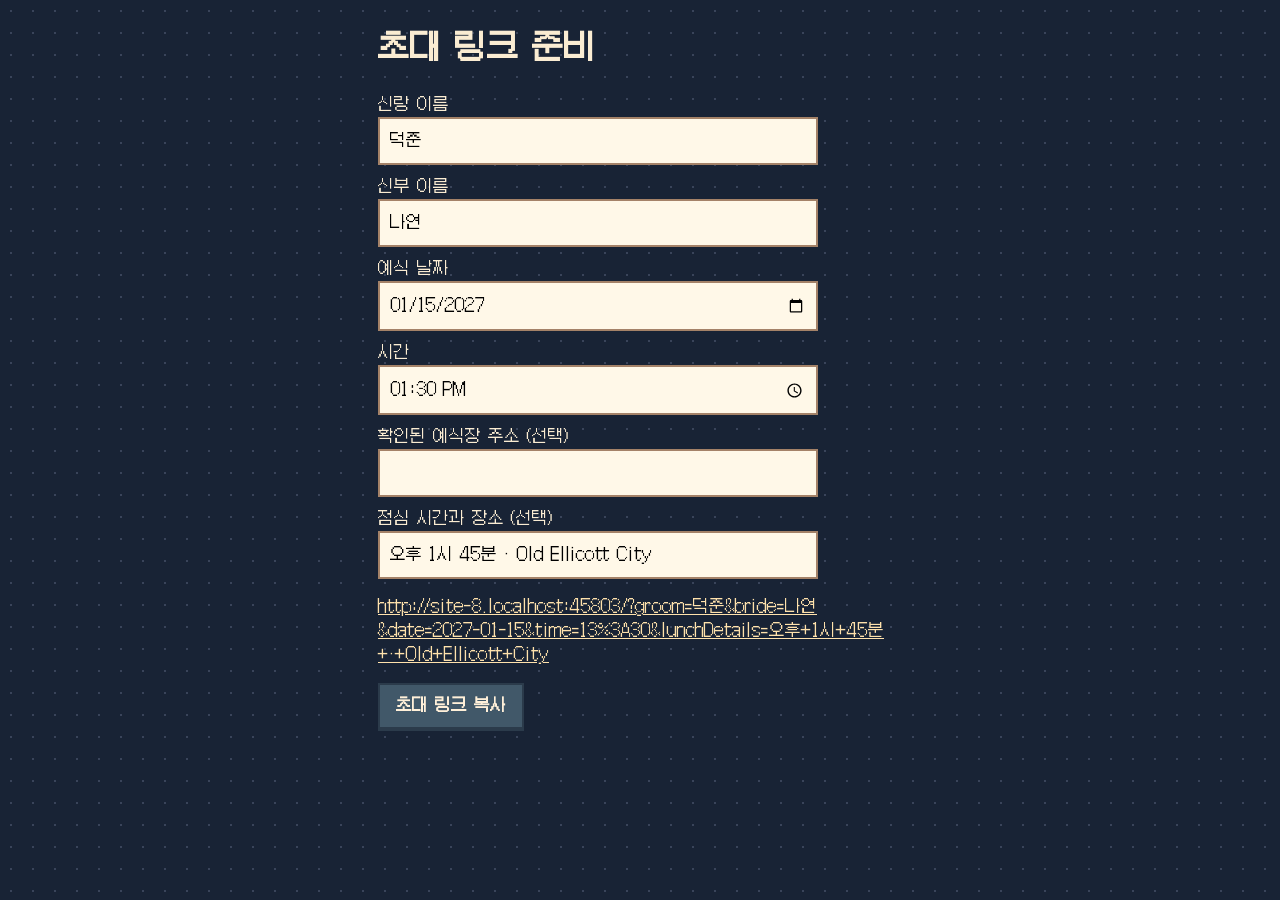
==== preview.html @ 22150587 "Set wedding time to 1:30 PM" ====
<!doctype html>
<html lang="ko">
<head>
  <meta charset="utf-8"><meta name="viewport" content="width=device-width, initial-scale=1">
  <title>초대 링크 준비 · 별빛 마을의 결혼식</title>
  <link rel="stylesheet" href="style.css?v=19">
  <style>main{max-width:560px}label{display:block}input{display:block}output{display:block;overflow-wrap:anywhere;margin:16px 0}output a{color:#ffe2ac}</style>
</head>
<body><main>
  <h1>초대 링크 준비</h1>
  <form id="builder">
    <label>신랑 이름<input name="groom" value="덕준" maxlength="80"></label>
    <label>신부 이름<input name="bride" value="나연" maxlength="80"></label>
    <label>예식 날짜<input type="date" name="date" value="2027-01-15"></label>
    <label>시간<input type="time" name="time" value="13:30"></label>
    <label>확인된 예식장 주소 (선택)<input name="address" maxlength="80"></label>
    <label>점심 시간과 장소 (선택)<input name="lunchDetails" value="오후 1시 45분 · Old Ellicott City" maxlength="80"></label>
    <output><a id="link" target="_blank" rel="noopener"></a></output>
    <button type="button" id="copy">초대 링크 복사</button>
  </form>
  <script>
    const form = document.querySelector('form');
    const link = document.getElementById('link');
    const copy = document.getElementById('copy');
    function update() {
      const url = new URL('./', location.href);
      for (const [key, value] of new FormData(form)) {
        if (value.trim()) url.searchParams.set(key, value.trim());
      }
      link.href = url.href;
      link.textContent = decodeURI(url.href);
      copy.textContent = '초대 링크 복사';
    }
    form.oninput = update;
    form.onsubmit = event => event.preventDefault();
    copy.onclick = async () => {
      try {
        await navigator.clipboard.writeText(link.href);
        copy.textContent = '복사했어요';
      } catch {
        copy.textContent = '위 링크를 길게 눌러 복사해 주세요';
      }
    };
    update();
  </script>
</main></body></html>
---- style.css ----
@font-face {
  font-family: "Galmuri11";
  src: url("assets/fonts/Galmuri11.woff2") format("woff2");
  font-weight: 400;
  font-display: swap;
}

*{box-sizing:border-box}body{margin:0;color:#faecd2;background:#182335;font:16px/1.5 Galmuri11,system-ui,sans-serif;background-image:radial-gradient(#39445a 1px,transparent 1px);background-size:22px 22px}header{height:64px;border-bottom:1px solid #415069;background:#1b273b;display:flex;align-items:center;justify-content:space-between;padding:0 max(5vw,calc((100vw - 1050px)/2));color:#b8c5d3;font-size:13px}header b{font: 400 clamp(16px, 4.5vw, 22px)/1.4 Galmuri11, sans-serif;color:#f4dfb9}header i{color:#eac38a}main{max-width:1100px;margin:24px auto;padding:0 18px}.scene{position:relative;overflow:hidden;isolation:isolate;height:clamp(335px,41vw,475px);border:4px solid #736458;outline:2px solid #151a28;background:#394562 url(assets/twilight.png) center bottom/100% 100% no-repeat;image-rendering:pixelated}.hud{position:absolute;inset:14px 16px auto;display:flex;justify-content:space-between}.hud span{background:#263146df;border:1px solid #948a88;color:#f4e4ca;font-size:12px;padding:5px 10px}.title{text-align:center;position:absolute;top:17%;width:100%;text-shadow:2px 3px #394059}.title small{color:#ffe2a4;letter-spacing:3px;font-weight:bold}.title h1{font: bold clamp(34px,6vw,78px)/1.06 Georgia,serif;letter-spacing:-.055em;margin:7px 0;color:#fff1d6}.title p{font-size:14px;margin:0}.quest{display:flex;align-items:center;gap:18px;background:#28364a;padding:11px 20px;border:2px solid #566078;font-size:14px}.quest span{color:#edc986}.quest small{margin-left:auto;color:#bec7d7}.dialog{background:#f4e3c1;color:#41323a;border:6px ridge #a78260;box-shadow:inset 0 0 0 2px #d5b38a,0 5px #101826;margin-top:14px;padding:22px;display:flex;gap:24px;align-items:flex-start}.conversation{flex:1;min-width:0}figure{position:relative;margin:0;padding:4px;background:#bda083;border:3px double #74584f}figure img{display:block;width:96px;image-rendering:pixelated}#mood{position:absolute;right:-6px;top:-8px;color:#924955;background:#ffe9ca;padding:0 5px}#speaker{font-weight:750;color:#855845}h2{font-size:clamp(17px,2vw,22px);margin:5px 0 13px}button,a,input,textarea{font:inherit}button{background:#415869;border:2px solid #2b3b4b;border-bottom-width:4px;color:#fff0d9;padding:9px 16px;cursor:pointer;font-weight:700}button:hover{background:#526f7e}#actions{display:flex;gap:8px;flex-wrap:wrap}input,textarea{width:100%;max-width:440px;padding:10px;background:#fff8e8;border:2px solid #a48268;margin-bottom:10px}#content p{margin:0 0 10px;white-space:pre-line;overflow-wrap:anywhere}a{color:#385466}footer{text-align:center;font-size:11px;letter-spacing:3px;color:#b9a68b;padding:21px}#snow i{position:absolute;width:3px;height:3px;background:#fff9e9;animation:fall linear infinite;opacity:.72;pointer-events:none}@keyframes fall{from{transform:translateY(-12px)}to{transform:translate(18px,480px)}}#item{position:absolute;bottom:16%;left:50%;transform:translateX(-50%);font-size:38px;color:#ffdaa2;text-shadow:2px 2px #382f3a}.court{background-image:url(assets/plaza.png);background-size:100% 100%;background-position:center bottom}.court .title{display:none}.reveal{animation:appear .4s ease-out}@keyframes appear{from{opacity:.15;translate:0 5px}}@media(max-width:620px){header{height:48px}main{margin:12px auto;padding:0 9px}.scene{height:340px;background-size:auto 100%}.title{top:23%}.court{background-size:auto 100%}.quest{font-size:12px;gap:8px;padding:10px}.dialog{padding:14px;gap:12px}figure img{width:52px}.hud{inset:10px 8px auto}.title h1{font-size:clamp(32px,10vw,56px)}button{min-height:44px}}@media(prefers-reduced-motion:reduce){*,*::before{animation:none!important}}
#content a{display:inline-block;margin:0 0 12px}body:has(.court) #item{animation:glimmer 1.5s ease-in-out infinite alternate}@keyframes glimmer{to{translate:0 -7px;filter:brightness(1.2)}}

/* The landscape, quest log and dialogue share one game viewport. */
.scene {
  height: auto;
  min-height: min(76svh, 740px);
  display: flex;
  flex-direction: column;
  padding: 0 clamp(10px, 2vw, 24px) 16px;
  background-size: cover;
  background-position: center;
}
.landscape { position: relative; flex: 1 0 285px; }
.title { top: 22%; }
.hud { inset-inline: 0; }
.quest, .dialog { position: relative; z-index: 1; }
.quest { align-self: flex-start; max-width: 100%; box-shadow: 2px 3px #263043; }
.dialog { margin-top: 7px; }
figure img { width: 128px; }
#snow { position: absolute; inset: 0; overflow: hidden; pointer-events: none; }
#item { bottom: 2%; line-height: 1; }
#item img { display: block; width: 80px; image-rendering: pixelated; }
@media (max-width: 620px) {
  main { max-width: 480px; margin-top: 8px; }
  .scene { min-height: min(84svh, 760px); padding: 0 8px 10px; }
  .landscape { flex-basis: 245px; }
  .dialog { display: grid; grid-template-columns: 72px minmax(0, 1fr); gap: 8px 12px; }
  .conversation { display: contents; }
  .dialog figure { grid-row: 1 / 3; align-self: start; }
  figure img { width: 64px; margin-inline: auto; }
  #speaker { align-self: end; }
  #speech { font-size: 17px; margin: 0; }
  #content, #actions { grid-column: 1 / -1; }
  #content:empty { display: none; }
  #actions button { flex: 1 1 auto; }
  .quest { gap: 6px; }
  .quest span { font-size: 11px; }
}

/* Keep the street and its characters above the dialogue at every height. */
.scene, .scene.court { background: #324459; }
.landscape {
  margin: 0 calc(-1 * clamp(10px, 2vw, 24px)) 0;
  background: url(assets/twilight.png) center bottom / cover;
}
.court .landscape { background-image: url(assets/plaza.png); background-size: 100% 100%; }
.landscape .hud { inset-inline: 12px; }
.scene:not([data-chapter="0"]):not([data-chapter="5"]) .title { display: none; }
.scene[data-chapter="5"] .title { display: block; z-index: 2; }
.villagers {
  position: absolute;
  bottom: 3%;
  left: 50%;
  transform: translateX(-50%);
  width: 48px;
  image-rendering: pixelated;
}
.court .villagers { display: none; }
#item { bottom: calc(3% + 73px); }
.envelope, .envelope:hover {
  background: transparent;
  border: 0;
  padding: 0;
}
.envelope img {
  animation: hover-letter 1.6s ease-in-out infinite alternate;
}
@keyframes hover-letter { to { translate: 0 -5px; } }
.keepsake {
  position: absolute;
  right: 12px;
  top: 54px;
  width: 44px;
  height: 44px;
  padding: 0;
  z-index: 1;
}
.keepsake img { width: 32px; display: block; margin: auto; image-rendering: pixelated; }
.quest { margin-top: 8px; }
.event-info { display: grid; grid-template-columns: auto 1fr; gap: 4px 14px; margin: 8px 0; }
.event-info dt { color: #675046; }
.event-info dd { margin: 0; font-weight: 700; overflow-wrap: anywhere; }
.map-link, #content .map-link { display: inline-flex; align-items: center; min-height: 44px; padding: 4px 12px; border: 2px solid #a98660; margin: 4px 0 12px; }
#music-prompt, #letter-book { width: min(360px, 92vw); color: #41323a; background: #f4e3c1; border: 6px ridge #a78260; }
#music-prompt::backdrop, #letter-book::backdrop { background: #182335b8; }
.reply-line { display: flex; align-items: center; justify-content: space-between; gap: 8px; border-bottom: 1px solid #cdaf86; }
.reply-line span, #speech, #speaker { overflow-wrap: anywhere; }
.reply-line button { flex: none; min-height: 44px; color: #554236; background: transparent; border: 0; text-decoration: underline; }
.reply-line + p { margin-top: 8px !important; }
@media (max-width: 620px) {
  .landscape { margin-inline: -8px; }
  .title { top: 14%; }
  .title h1 { font-size: clamp(28px, 8vw, 41px); }
}

/* The nameplate sits on the same wooden rail as the portrait. */
.dialog {
  margin-top: 12px;
  border: 4px solid #50372f;
  color: #452f2a;
  background: linear-gradient(110deg, #fff0ce, #f1d5a5);
  box-shadow: inset 0 0 0 3px #cb925b, inset 0 0 0 5px #99653f,
              inset 0 0 0 7px #f4c584, 0 4px #202331;
}
.dialog figure {
  padding: 3px;
  border: 2px solid #624739;
  background: #dcb480;
  box-shadow: 2px 2px #98734e;
}
#speaker {
  display: inline-block;
  justify-self: start;
  max-width: 100%;
  padding: 2px 10px;
  border: 2px solid #63463a;
  background: #79553f;
  box-shadow: inset 0 1px #ad8963, 1px 2px #c8a273;
  color: #fff1d1;
  font-size: 13px;
  letter-spacing: .035em;
}
#speech {
  font-weight: 500;
  line-height: 1.55;
  word-break: keep-all;
  white-space: pre-line;
}
#actions {
  padding-top: 8px;
  border-top: 2px dotted #bf9970;
}
#actions button {
  padding: 8px 12px;
  min-height: 44px;
  text-align: left;
  border: 2px solid #96704d;
  color: #583e32;
  background: #f7dfb4;
  box-shadow: inset 0 1px #fff2d4, 0 2px #bc976a;
}
#actions button::before { content: '▸'; margin-right: 8px; color: #96492f; }
#actions button:hover, #actions button:focus-visible { background: #ffecc6; border-color: #81523e; }
.scene[data-speaker="bride"] #mood { right: 0; left: auto; }
.scene[data-speaker="groom"] #mood { left: 0; right: auto; }
.scene #mood {
  z-index: 1;
  width: 21px;
  height: 18px;
  background: transparent;
  padding: 0;
}
#mood .pixel-heart {
  display: block;
  width: 21px;
  height: 18px;
  image-rendering: pixelated;
}
.scene[data-expression="smile"] #mood .pixel-heart {
  animation: smile-heart-float 1.1s steps(4, end) infinite alternate;
}
@keyframes smile-heart-float { to { translate: 0 -4px; } }
#content:empty { display: none; }
@media (max-width: 620px) {
  .dialog { padding: 15px; grid-template-columns: 82px minmax(0, 1fr); }
  #speech { font-size: 16px; }
}

#sound {
  min-height: 44px;
  padding: 4px 10px;
  color: #f5dfb8;
  font-size: 13px;
  background: transparent;
  border: 0;
}
#sound[aria-pressed="false"] { color: #bdc6d2; }
.turn-page { animation: turn-page 440ms steps(6, end) both; }
@keyframes turn-page {
  from { transform: translateY(16px); opacity: .4; }
  to { transform: translateY(0); opacity: 1; }
}
.scene[data-chapter="2"] #item img { animation: unfold 560ms steps(7, end); }
@keyframes unfold {
  from { transform: translateY(15px) scaleY(.28); }
  to { transform: none; }
}

.turn-page figure { animation: portrait-hop 440ms steps(5, end); }
@keyframes portrait-hop {
  0%, 100% { transform: translateY(0); }
  45% { transform: translateY(-7px); }
}
.scene[data-chapter="3"] .landscape { animation: arrive 620ms steps(8, end); }
@keyframes arrive {
  from { filter: brightness(.45); }
  to { filter: brightness(1); }
}
.scene[data-chapter="5"] #item { animation: seal-pop 560ms steps(7, end), glimmer 1.5s .56s ease-in-out infinite alternate; }
@keyframes seal-pop {
  0% { scale: .35; }
  65% { scale: 1.3; }
  100% { scale: 1; }
}

/* A small masthead keeps the map and cue sheet in reach on short screens. */
.keepsake {
  top: 10px; right: 12px; display: inline-flex; align-items: center; gap: 4px;
  width: auto; height: 30px; min-height: 30px; padding: 5px 10px;
  border: 1px solid #948a88; border-bottom-width: 1px;
  background: #263146df; color: #f4e4ca;
  font-size: 12px; font-weight: 400; line-height: 18px; z-index: 3;
}
.keepsake img { width: 14px; height: 14px; object-fit: contain; }
.landscape .hud { justify-content: start; gap: 5px; right: 110px; align-items: start; }
.title { top: 0; padding: 52px 10px 24px; background: linear-gradient(#202e4a99, transparent); pointer-events: none; }
.title h1 { font-size: clamp(30px, 5vw, 60px); }
.title p { color: #fff4dc; font-weight: 650; overflow-wrap: anywhere; }
.scene[data-chapter="0"] .landscape::after {
  content: ''; position: absolute; width: 5px; height: 3px; bottom: 2%; left: 46%;
  background: #8293a4; box-shadow: 9px -3px #899aac, 9px -9px #8095ab, 18px -13px #9aabba;
}
.scene[data-chapter="1"] #item {
  top: 50%; left: 50%; bottom: auto;
  transform: translate(-50%, -50%);
}
.scene[data-chapter="1"] #item img { width: 112px; margin: auto; }
.scene[data-chapter="1"] .envelope { min-width: 112px; min-height: 100px; }
#paper:not([hidden]) {
  position: relative; z-index: 2; width: min(82%, 365px); margin: 64px auto 18px;
  padding: 16px 22px; color: #563c32; background: #fff2d4;
  border: 2px solid #a47c59; border-bottom: 4px double #a47c59;
  box-shadow: 4px 5px #51415180; animation: unfold .48s steps(7); transform-origin: center bottom;
}
#paper small, #paper .signature { color: #815746; }
#paper h2 { margin: 4px 0; }
#paper p { margin: 8px 0; font-size: 15px; line-height: 1.65; word-break: keep-all; overflow-wrap: anywhere; }
#paper .signature { text-align: right; font-size: 13px; }
.scene[data-chapter="2"] .landscape { flex-basis: auto; display: grid; align-items: center; }
.scene[data-chapter="2"] .villagers, .scene[data-chapter="2"] #item { display: none; }
.conversation { max-width: 720px; }
.dialog figure::after {
  content: ''; position: absolute; pointer-events: none; inset: 3px;
}
.scene[data-speaker="bride"] figure::after { background: linear-gradient(90deg, #26324655 44%, transparent 52%); }
.scene[data-speaker="groom"] figure::after { background: linear-gradient(90deg, transparent 48%, #26324655 56%); }
#mood { z-index: 1; }
.scene[data-chapter="4"] .dialog.turn-page { animation: ink-in .18s ease-out; }
.scene[data-chapter="4"] .turn-page figure { animation: none; }
@keyframes ink-in { from { opacity: .88; } to { opacity: 1; } }
.scene[data-task="lunch"] #item {
  bottom: 6px; width: 27px; height: 12px; background: #faf0da;
  border: 3px double #8193aa; border-radius: 50%; box-shadow: -18px 0 0 -4px #e8e6dc, 18px 0 0 -4px #e8e6dc;
}
.scene[data-chapter="5"] .villagers { display: block; animation: winter-bow .75s steps(5); transform-origin: bottom; }
@keyframes winter-bow { 50% { transform: translateX(-50%) scaleY(.88); } }
#content label { display: block; margin-bottom: 4px; font-weight: 650; }
#content #name-error { color: #882e26; }
#name-error:empty { display: none; }
#actions .back { flex: 0 0 auto; background: transparent; box-shadow: none; border-color: transparent; font-weight: 500; }
#actions .back::before { content: '‹'; }
#book-details .reply-line { padding: 8px 2px; }
#letter-book form { margin-top: 10px; }
@media (max-width: 620px) {
  .scene[data-chapter="4"] { min-height: min(78svh, 660px); }
  .scene[data-task="review"] .dialog { gap: 4px 10px; }
  .scene[data-task="review"] #content p { font-size: 14px; }
  .scene[data-task="review"] .reply-line { line-height: 1.25; }
  .title h1 { font-size: clamp(28px, 8vw, 40px); }
}
#actions button::before {
  content: ''; display: inline-block; border: 4px solid transparent;
  border-left: 6px solid #96492f; border-right: 0;
}
#actions .back::before { content: ''; transform: rotate(180deg); }
.landscape .hud { z-index: 1; pointer-events: none; }

.court .landscape {
  background-image: url(assets/court-terrace.png), url(assets/plaza.png?v=3);
  background-size: 100% 100%;
  background-position: center bottom;
}
.court .landscape::after {
  content: '';
  position: absolute;
  left: 46.7%;
  top: 58.6%;
  width: 4.6%;
  aspect-ratio: 1;
  transform: translate(-50%, -50%);
  z-index: 2;
  pointer-events: none;
  background: url(assets/courthouse-seal.svg) center / 100% 100% no-repeat;
  image-rendering: pixelated;
}
.scene.court .landscape {
  flex: 0 0 285px;
  height: 285px;
  min-height: 285px;
  max-height: 285px;
  overflow: hidden;
  background-position: center bottom;
  background-size: 100% 100%;
}
@media (max-width: 620px) {
  .scene.court .landscape {
    flex-basis: 245px;
    height: 245px;
    min-height: 245px;
    max-height: 245px;
  }
}
#content .venue-link, #book-details .venue-link {
  display: inline-block; margin: 0; text-decoration: underline; text-underline-offset: 3px;
}

#actions .form-link { display: inline-flex; align-items: center; min-height: 44px; padding: 8px 12px; background: #f7dfb4; color: #583e32; border: 2px solid #96704d; font-weight: 700; }
.scene[data-chapter="1"] #actions:empty { display: none; }
.scene[data-chapter="1"] #content p { font-size: 13px; }
.scene[data-chapter="1"] .envelope:focus-visible { outline: 2px dashed #ffe8ac; outline-offset: 2px; }
.scene:not(.court) .landscape { background-image: url(assets/chapel-village.png); }

#music-prompt { padding: 22px; }
#music-prompt h2 { margin: 0 0 16px; }
.music-choices { display: flex; flex-wrap: wrap; gap: 8px; }
.music-choices button { flex: 1 0 auto; min-height: 44px; }
#music-off { background: #ffefd0; color: #553e32; border-color: #947052; }

#speaker, .quest strong { font-weight: 400; }
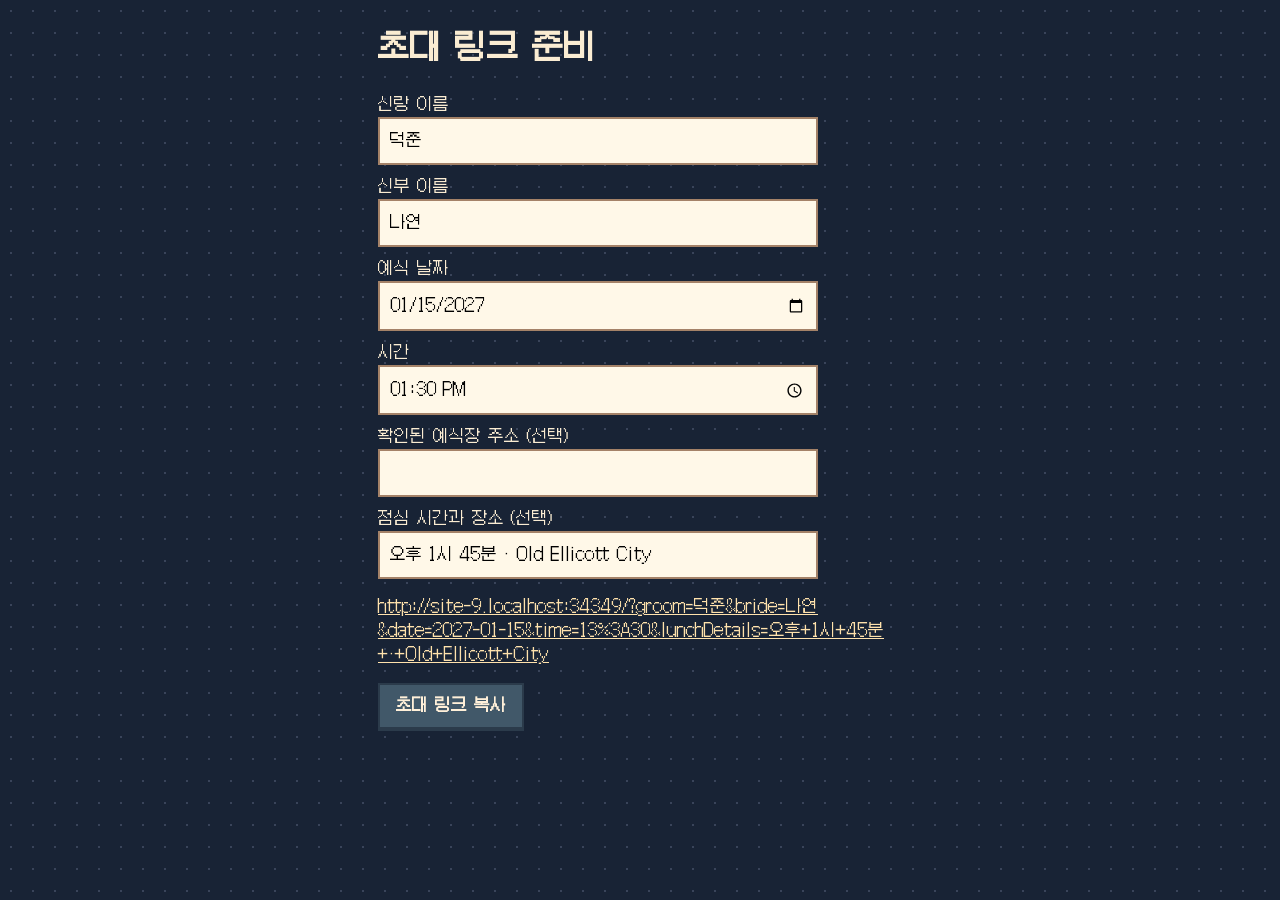
==== commit 356f1fee: "Restore continuous courthouse facade in daylight" ====
--- a/preview.html
+++ b/preview.html
@@ -3,7 +3,7 @@
 <head>
   <meta charset="utf-8"><meta name="viewport" content="width=device-width, initial-scale=1">
   <title>초대 링크 준비 · 별빛 마을의 결혼식</title>
-  <link rel="stylesheet" href="style.css?v=19">
+  <link rel="stylesheet" href="style.css?v=29">
   <style>main{max-width:560px}label{display:block}input{display:block}output{display:block;overflow-wrap:anywhere;margin:16px 0}output a{color:#ffe2ac}</style>
 </head>
 <body><main>
--- a/style.css
+++ b/style.css
@@ -5,7 +5,7 @@
   font-display: swap;
 }
 
-*{box-sizing:border-box}body{margin:0;color:#faecd2;background:#182335;font:16px/1.5 Galmuri11,system-ui,sans-serif;background-image:radial-gradient(#39445a 1px,transparent 1px);background-size:22px 22px}header{height:64px;border-bottom:1px solid #415069;background:#1b273b;display:flex;align-items:center;justify-content:space-between;padding:0 max(5vw,calc((100vw - 1050px)/2));color:#b8c5d3;font-size:13px}header b{font: 400 clamp(16px, 4.5vw, 22px)/1.4 Galmuri11, sans-serif;color:#f4dfb9}header i{color:#eac38a}main{max-width:1100px;margin:24px auto;padding:0 18px}.scene{position:relative;overflow:hidden;isolation:isolate;height:clamp(335px,41vw,475px);border:4px solid #736458;outline:2px solid #151a28;background:#394562 url(assets/twilight.png) center bottom/100% 100% no-repeat;image-rendering:pixelated}.hud{position:absolute;inset:14px 16px auto;display:flex;justify-content:space-between}.hud span{background:#263146df;border:1px solid #948a88;color:#f4e4ca;font-size:12px;padding:5px 10px}.title{text-align:center;position:absolute;top:17%;width:100%;text-shadow:2px 3px #394059}.title small{color:#ffe2a4;letter-spacing:3px;font-weight:bold}.title h1{font: bold clamp(34px,6vw,78px)/1.06 Georgia,serif;letter-spacing:-.055em;margin:7px 0;color:#fff1d6}.title p{font-size:14px;margin:0}.quest{display:flex;align-items:center;gap:18px;background:#28364a;padding:11px 20px;border:2px solid #566078;font-size:14px}.quest span{color:#edc986}.quest small{margin-left:auto;color:#bec7d7}.dialog{background:#f4e3c1;color:#41323a;border:6px ridge #a78260;box-shadow:inset 0 0 0 2px #d5b38a,0 5px #101826;margin-top:14px;padding:22px;display:flex;gap:24px;align-items:flex-start}.conversation{flex:1;min-width:0}figure{position:relative;margin:0;padding:4px;background:#bda083;border:3px double #74584f}figure img{display:block;width:96px;image-rendering:pixelated}#mood{position:absolute;right:-6px;top:-8px;color:#924955;background:#ffe9ca;padding:0 5px}#speaker{font-weight:750;color:#855845}h2{font-size:clamp(17px,2vw,22px);margin:5px 0 13px}button,a,input,textarea{font:inherit}button{background:#415869;border:2px solid #2b3b4b;border-bottom-width:4px;color:#fff0d9;padding:9px 16px;cursor:pointer;font-weight:700}button:hover{background:#526f7e}#actions{display:flex;gap:8px;flex-wrap:wrap}input,textarea{width:100%;max-width:440px;padding:10px;background:#fff8e8;border:2px solid #a48268;margin-bottom:10px}#content p{margin:0 0 10px;white-space:pre-line;overflow-wrap:anywhere}a{color:#385466}footer{text-align:center;font-size:11px;letter-spacing:3px;color:#b9a68b;padding:21px}#snow i{position:absolute;width:3px;height:3px;background:#fff9e9;animation:fall linear infinite;opacity:.72;pointer-events:none}@keyframes fall{from{transform:translateY(-12px)}to{transform:translate(18px,480px)}}#item{position:absolute;bottom:16%;left:50%;transform:translateX(-50%);font-size:38px;color:#ffdaa2;text-shadow:2px 2px #382f3a}.court{background-image:url(assets/plaza.png);background-size:100% 100%;background-position:center bottom}.court .title{display:none}.reveal{animation:appear .4s ease-out}@keyframes appear{from{opacity:.15;translate:0 5px}}@media(max-width:620px){header{height:48px}main{margin:12px auto;padding:0 9px}.scene{height:340px;background-size:auto 100%}.title{top:23%}.court{background-size:auto 100%}.quest{font-size:12px;gap:8px;padding:10px}.dialog{padding:14px;gap:12px}figure img{width:52px}.hud{inset:10px 8px auto}.title h1{font-size:clamp(32px,10vw,56px)}button{min-height:44px}}@media(prefers-reduced-motion:reduce){*,*::before{animation:none!important}}
+*{box-sizing:border-box}body{margin:0;color:#faecd2;background:#182335;font:16px/1.5 Galmuri11,system-ui,sans-serif;background-image:radial-gradient(#39445a 1px,transparent 1px);background-size:22px 22px}header{height:64px;border-bottom:1px solid #415069;background:#1b273b;display:flex;align-items:center;justify-content:space-between;padding:0 max(5vw,calc((100vw - 1050px)/2));color:#b8c5d3;font-size:13px}header b{font: 400 clamp(16px, 4.5vw, 22px)/1.4 Galmuri11, sans-serif;color:#f4dfb9}header i{color:#eac38a}main{max-width:1100px;margin:24px auto;padding:0 18px}.scene{position:relative;overflow:hidden;isolation:isolate;height:clamp(335px,41vw,475px);border:4px solid #736458;outline:2px solid #151a28;background:#394562 url(assets/twilight.png) center bottom/100% 100% no-repeat;image-rendering:pixelated}.hud{position:absolute;inset:14px 16px auto;display:flex;justify-content:space-between}.hud span{background:#263146df;border:1px solid #948a88;color:#f4e4ca;font-size:12px;padding:5px 10px}.title{text-align:center;position:absolute;top:17%;width:100%;text-shadow:2px 3px #394059}.title small{color:#ffe2a4;letter-spacing:3px;font-weight:bold}.title h1{font: bold clamp(34px,6vw,78px)/1.06 Georgia,serif;letter-spacing:-.055em;margin:7px 0;color:#fff1d6}.title p{font-size:14px;margin:0}.quest{display:flex;align-items:center;gap:18px;background:#28364a;padding:11px 20px;border:2px solid #566078;font-size:14px}.quest span{color:#edc986}.quest small{margin-left:auto;color:#bec7d7}.dialog{background:#f4e3c1;color:#41323a;border:6px ridge #a78260;box-shadow:inset 0 0 0 2px #d5b38a,0 5px #101826;margin-top:14px;padding:22px;display:flex;gap:24px;align-items:flex-start}.conversation{flex:1;min-width:0}figure{position:relative;margin:0;padding:4px;background:#bda083;border:3px double #74584f}figure img{display:block;width:96px;image-rendering:pixelated}#mood{position:absolute;right:-6px;top:-8px;color:#924955;background:#ffe9ca;padding:0 5px}#speaker{font-weight:750;color:#855845}h2{font-size:clamp(17px,2vw,22px);margin:5px 0 13px}button,a,input,textarea{font:inherit}button{background:#415869;border:2px solid #2b3b4b;border-bottom-width:4px;color:#fff0d9;padding:9px 16px;cursor:pointer;font-weight:700}button:hover{background:#526f7e}#actions{display:flex;gap:8px;flex-wrap:wrap}input,textarea{width:100%;max-width:440px;padding:10px;background:#fff8e8;border:2px solid #a48268;margin-bottom:10px}#content p{margin:0 0 10px;white-space:pre-line;overflow-wrap:anywhere}a{color:#385466}footer{text-align:center;font-size:11px;letter-spacing:3px;color:#b9a68b;padding:21px}#snow i{position:absolute;width:3px;height:3px;background:#fff9e9;animation:fall linear infinite;opacity:.72;pointer-events:none}@keyframes fall{from{transform:translateY(-12px)}to{transform:translate(18px,480px)}}#item{position:absolute;bottom:16%;left:50%;transform:translateX(-50%);font-size:38px;color:#ffdaa2;text-shadow:2px 2px #382f3a}.court{background-image:url(assets/plaza-day.png?v=4);background-size:100% 100%;background-position:center bottom}.court .title{display:none}.reveal{animation:appear .4s ease-out}@keyframes appear{from{opacity:.15;translate:0 5px}}@media(max-width:620px){header{height:48px}main{margin:12px auto;padding:0 9px}.scene{height:340px;background-size:auto 100%}.title{top:23%}.court{background-size:auto 100%}.quest{font-size:12px;gap:8px;padding:10px}.dialog{padding:14px;gap:12px}figure img{width:52px}.hud{inset:10px 8px auto}.title h1{font-size:clamp(32px,10vw,56px)}button{min-height:44px}}@media(prefers-reduced-motion:reduce){*,*::before{animation:none!important}}
 #content a{display:inline-block;margin:0 0 12px}body:has(.court) #item{animation:glimmer 1.5s ease-in-out infinite alternate}@keyframes glimmer{to{translate:0 -7px;filter:brightness(1.2)}}
 
 /* The landscape, quest log and dialogue share one game viewport. */
@@ -51,7 +51,7 @@
   margin: 0 calc(-1 * clamp(10px, 2vw, 24px)) 0;
   background: url(assets/twilight.png) center bottom / cover;
 }
-.court .landscape { background-image: url(assets/plaza.png); background-size: 100% 100%; }
+.court .landscape { background-image: url(assets/plaza-day.png?v=4); background-size: 100% 100%; }
 .landscape .hud { inset-inline: 12px; }
 .scene:not([data-chapter="0"]):not([data-chapter="5"]) .title { display: none; }
 .scene[data-chapter="5"] .title { display: block; z-index: 2; }
@@ -201,8 +201,8 @@
 }
 .scene[data-chapter="3"] .landscape { animation: arrive 620ms steps(8, end); }
 @keyframes arrive {
-  from { filter: brightness(.45); }
-  to { filter: brightness(1); }
+  from { transform: translateY(6px); }
+  to { transform: translateY(0); }
 }
 .scene[data-chapter="5"] #item { animation: seal-pop 560ms steps(7, end), glimmer 1.5s .56s ease-in-out infinite alternate; }
 @keyframes seal-pop {
@@ -284,7 +284,7 @@
 .landscape .hud { z-index: 1; pointer-events: none; }
 
 .court .landscape {
-  background-image: url(assets/court-terrace.png), url(assets/plaza.png?v=3);
+  background-image: url(assets/court-terrace.png), url(assets/plaza-day.png?v=4);
   background-size: 100% 100%;
   background-position: center bottom;
 }
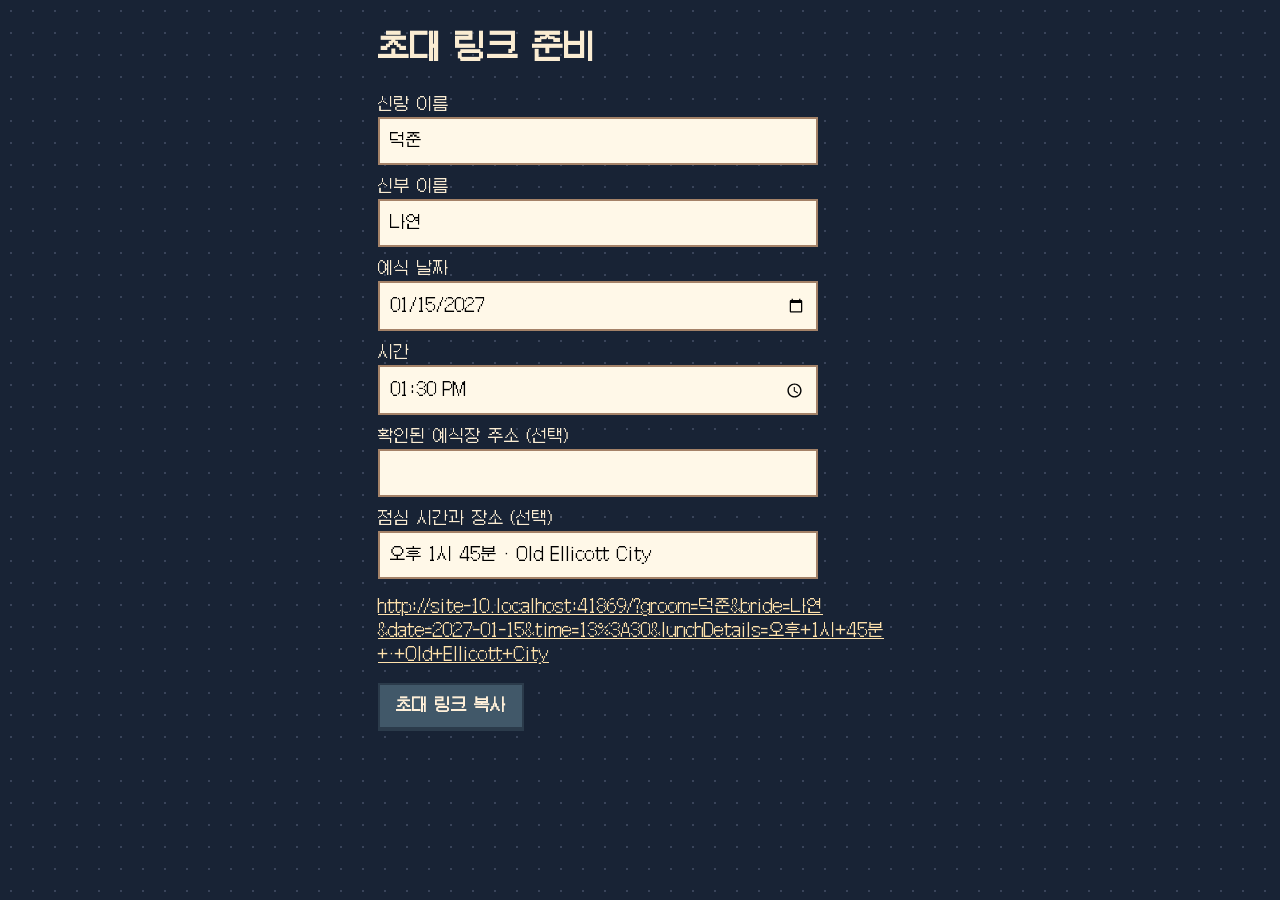
==== commit 45c3ed20: "Remove floating plate from lunch scene" ====
--- a/preview.html
+++ b/preview.html
@@ -3,7 +3,7 @@
 <head>
   <meta charset="utf-8"><meta name="viewport" content="width=device-width, initial-scale=1">
   <title>초대 링크 준비 · 별빛 마을의 결혼식</title>
-  <link rel="stylesheet" href="style.css?v=29">
+  <link rel="stylesheet" href="style.css?v=30">
   <style>main{max-width:560px}label{display:block}input{display:block}output{display:block;overflow-wrap:anywhere;margin:16px 0}output a{color:#ffe2ac}</style>
 </head>
 <body><main>
--- a/style.css
+++ b/style.css
@@ -256,10 +256,6 @@
 .scene[data-chapter="4"] .dialog.turn-page { animation: ink-in .18s ease-out; }
 .scene[data-chapter="4"] .turn-page figure { animation: none; }
 @keyframes ink-in { from { opacity: .88; } to { opacity: 1; } }
-.scene[data-task="lunch"] #item {
-  bottom: 6px; width: 27px; height: 12px; background: #faf0da;
-  border: 3px double #8193aa; border-radius: 50%; box-shadow: -18px 0 0 -4px #e8e6dc, 18px 0 0 -4px #e8e6dc;
-}
 .scene[data-chapter="5"] .villagers { display: block; animation: winter-bow .75s steps(5); transform-origin: bottom; }
 @keyframes winter-bow { 50% { transform: translateX(-50%) scaleY(.88); } }
 #content label { display: block; margin-bottom: 4px; font-weight: 650; }
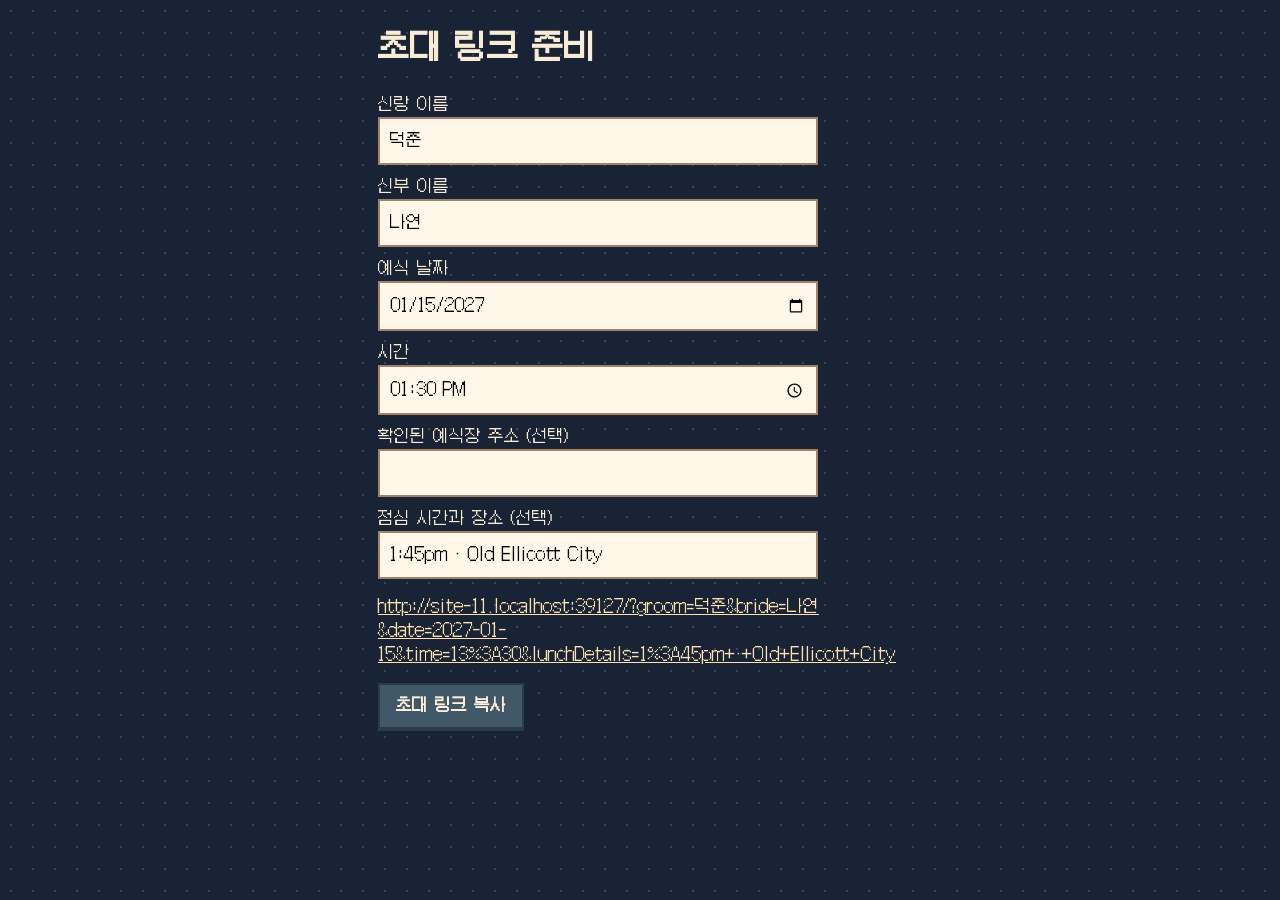
==== commit 372e096e: "Show lunch schedule and highlight wedding information" ====
--- a/preview.html
+++ b/preview.html
@@ -3,7 +3,7 @@
 <head>
   <meta charset="utf-8"><meta name="viewport" content="width=device-width, initial-scale=1">
   <title>초대 링크 준비 · 별빛 마을의 결혼식</title>
-  <link rel="stylesheet" href="style.css?v=30">
+  <link rel="stylesheet" href="style.css?v=31">
   <style>main{max-width:560px}label{display:block}input{display:block}output{display:block;overflow-wrap:anywhere;margin:16px 0}output a{color:#ffe2ac}</style>
 </head>
 <body><main>
@@ -14,7 +14,7 @@
     <label>예식 날짜<input type="date" name="date" value="2027-01-15"></label>
     <label>시간<input type="time" name="time" value="13:30"></label>
     <label>확인된 예식장 주소 (선택)<input name="address" maxlength="80"></label>
-    <label>점심 시간과 장소 (선택)<input name="lunchDetails" value="오후 1시 45분 · Old Ellicott City" maxlength="80"></label>
+    <label>점심 시간과 장소 (선택)<input name="lunchDetails" value="1:45pm · Old Ellicott City" maxlength="80"></label>
     <output><a id="link" target="_blank" rel="noopener"></a></output>
     <button type="button" id="copy">초대 링크 복사</button>
   </form>
--- a/style.css
+++ b/style.css
@@ -220,6 +220,13 @@
   font-size: 12px; font-weight: 400; line-height: 18px; z-index: 3;
 }
 .keepsake img { width: 14px; height: 14px; object-fit: contain; }
+.scene[data-chapter="0"] .keepsake.welcome-bounce {
+  animation: keepsake-bounce 480ms ease-in-out 3;
+}
+@keyframes keepsake-bounce {
+  0%, 100% { translate: 0 0; }
+  50% { translate: 0 -6px; }
+}
 .landscape .hud { justify-content: start; gap: 5px; right: 110px; align-items: start; }
 .title { top: 0; padding: 52px 10px 24px; background: linear-gradient(#202e4a99, transparent); pointer-events: none; }
 .title h1 { font-size: clamp(30px, 5vw, 60px); }
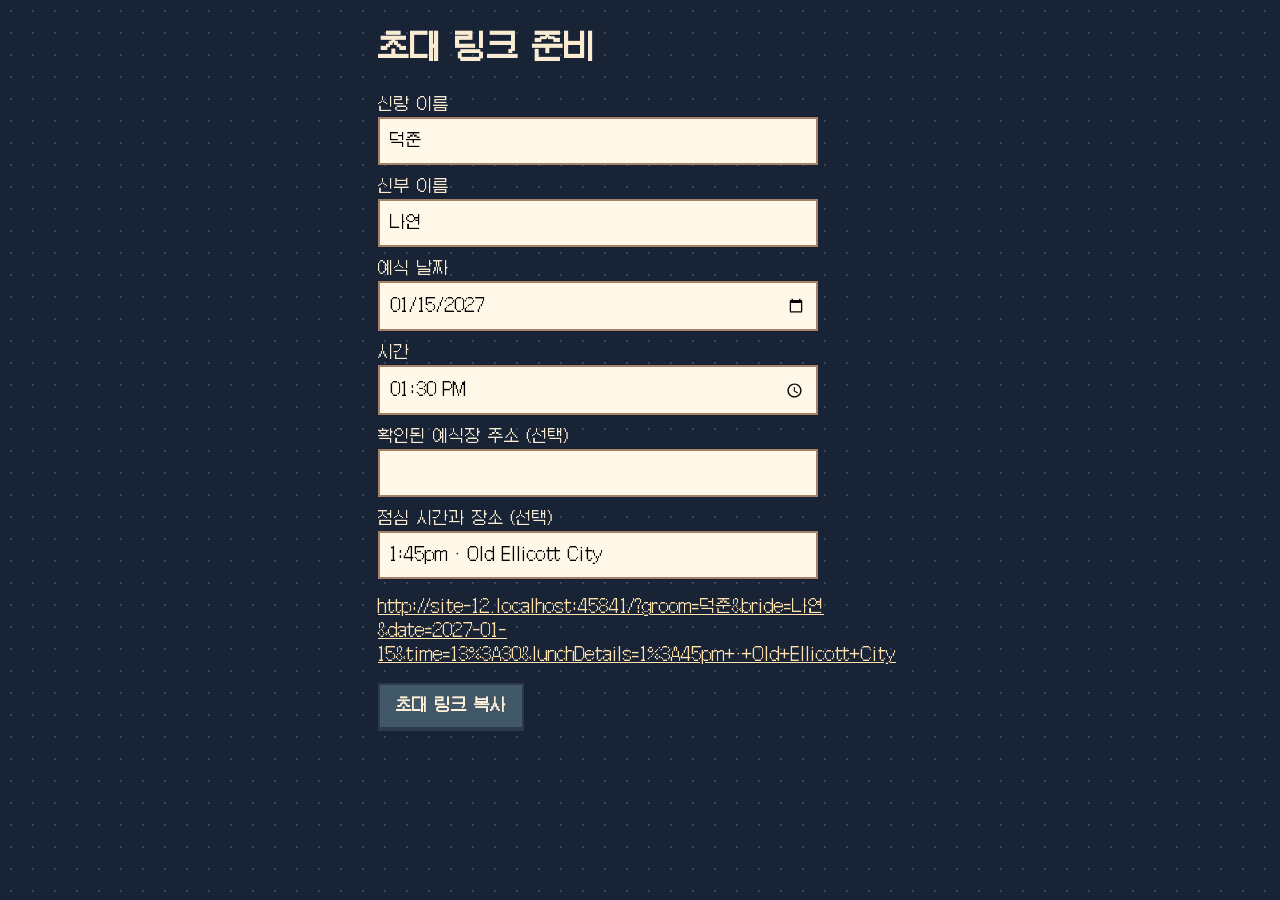
==== commit c7b2ff7e: "Start the wedding info cue after dismissing music on mobile" ====
--- a/preview.html
+++ b/preview.html
@@ -3,7 +3,7 @@
 <head>
   <meta charset="utf-8"><meta name="viewport" content="width=device-width, initial-scale=1">
   <title>초대 링크 준비 · 별빛 마을의 결혼식</title>
-  <link rel="stylesheet" href="style.css?v=31">
+  <link rel="stylesheet" href="style.css?v=32">
   <style>main{max-width:560px}label{display:block}input{display:block}output{display:block;overflow-wrap:anywhere;margin:16px 0}output a{color:#ffe2ac}</style>
 </head>
 <body><main>
--- a/style.css
+++ b/style.css
@@ -224,8 +224,14 @@
   animation: keepsake-bounce 480ms ease-in-out 3;
 }
 @keyframes keepsake-bounce {
-  0%, 100% { translate: 0 0; }
-  50% { translate: 0 -6px; }
+  0%, 100% { transform: translateY(0); }
+  50% { transform: translateY(-8px); }
+}
+@media (prefers-reduced-motion: reduce) {
+  .scene[data-chapter="0"] .keepsake.welcome-bounce {
+    border-color: #f4dfb9;
+    box-shadow: 0 0 0 2px #f4dfb9;
+  }
 }
 .landscape .hud { justify-content: start; gap: 5px; right: 110px; align-items: start; }
 .title { top: 0; padding: 52px 10px 24px; background: linear-gradient(#202e4a99, transparent); pointer-events: none; }
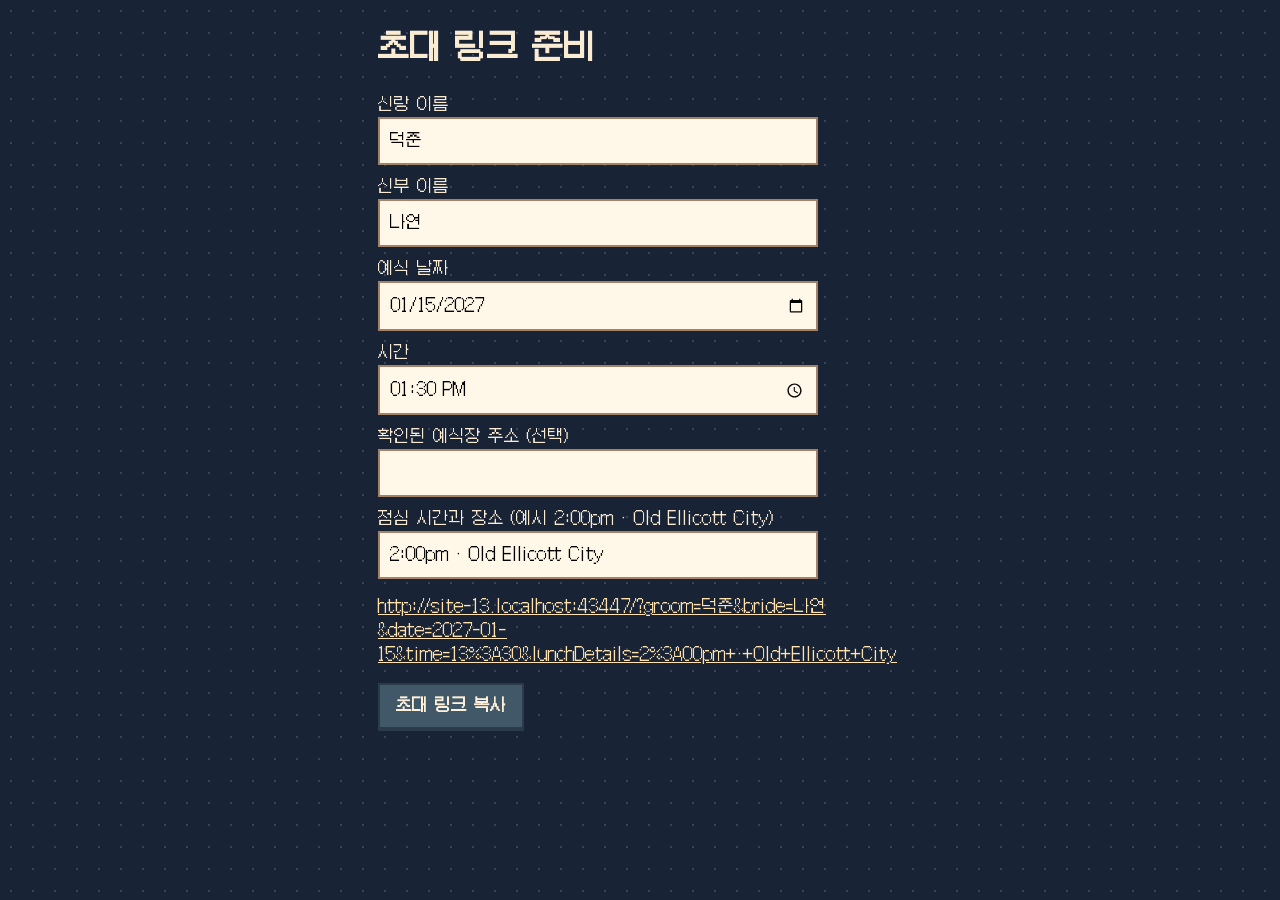
==== commit dd43433e: "Move schedules to the RSVP screens and update lunch time" ====
--- a/preview.html
+++ b/preview.html
@@ -14,7 +14,7 @@
     <label>예식 날짜<input type="date" name="date" value="2027-01-15"></label>
     <label>시간<input type="time" name="time" value="13:30"></label>
     <label>확인된 예식장 주소 (선택)<input name="address" maxlength="80"></label>
-    <label>점심 시간과 장소 (선택)<input name="lunchDetails" value="1:45pm · Old Ellicott City" maxlength="80"></label>
+    <label>점심 시간과 장소 (예시 2:00pm · Old Ellicott City)<input name="lunchDetails" value="2:00pm · Old Ellicott City" maxlength="80"></label>
     <output><a id="link" target="_blank" rel="noopener"></a></output>
     <button type="button" id="copy">초대 링크 복사</button>
   </form>
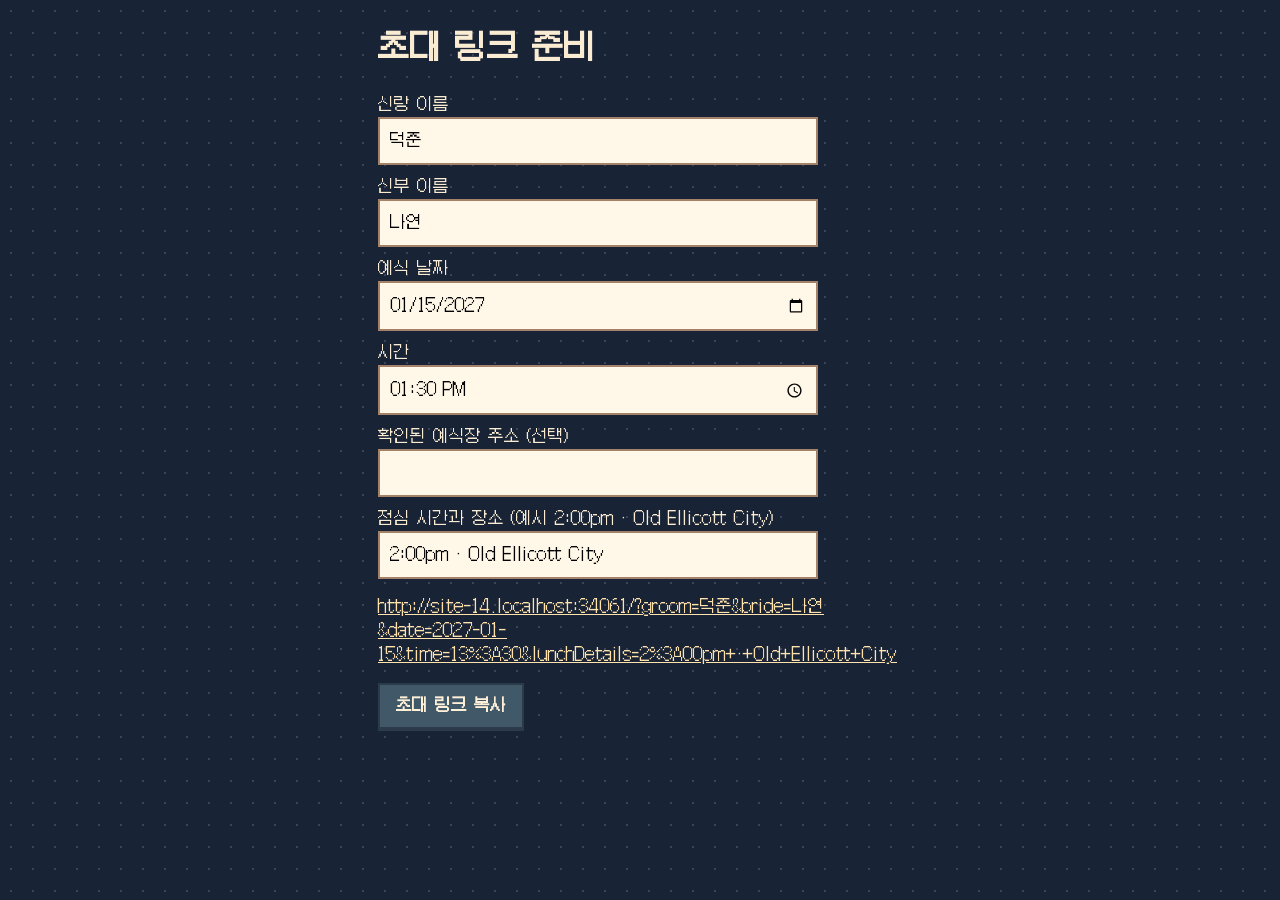
==== commit 4dc826b2: "Fit the mobile courthouse arrival frame to its content" ====
--- a/preview.html
+++ b/preview.html
@@ -3,7 +3,7 @@
 <head>
   <meta charset="utf-8"><meta name="viewport" content="width=device-width, initial-scale=1">
   <title>초대 링크 준비 · 별빛 마을의 결혼식</title>
-  <link rel="stylesheet" href="style.css?v=32">
+  <link rel="stylesheet" href="style.css?v=33">
   <style>main{max-width:560px}label{display:block}input{display:block}output{display:block;overflow-wrap:anywhere;margin:16px 0}output a{color:#ffe2ac}</style>
 </head>
 <body><main>
--- a/style.css
+++ b/style.css
@@ -279,6 +279,7 @@
 #book-details .reply-line { padding: 8px 2px; }
 #letter-book form { margin-top: 10px; }
 @media (max-width: 620px) {
+  .scene[data-chapter="3"] { min-height: 0; }
   .scene[data-chapter="4"] { min-height: min(78svh, 660px); }
   .scene[data-task="review"] .dialog { gap: 4px 10px; }
   .scene[data-task="review"] #content p { font-size: 14px; }
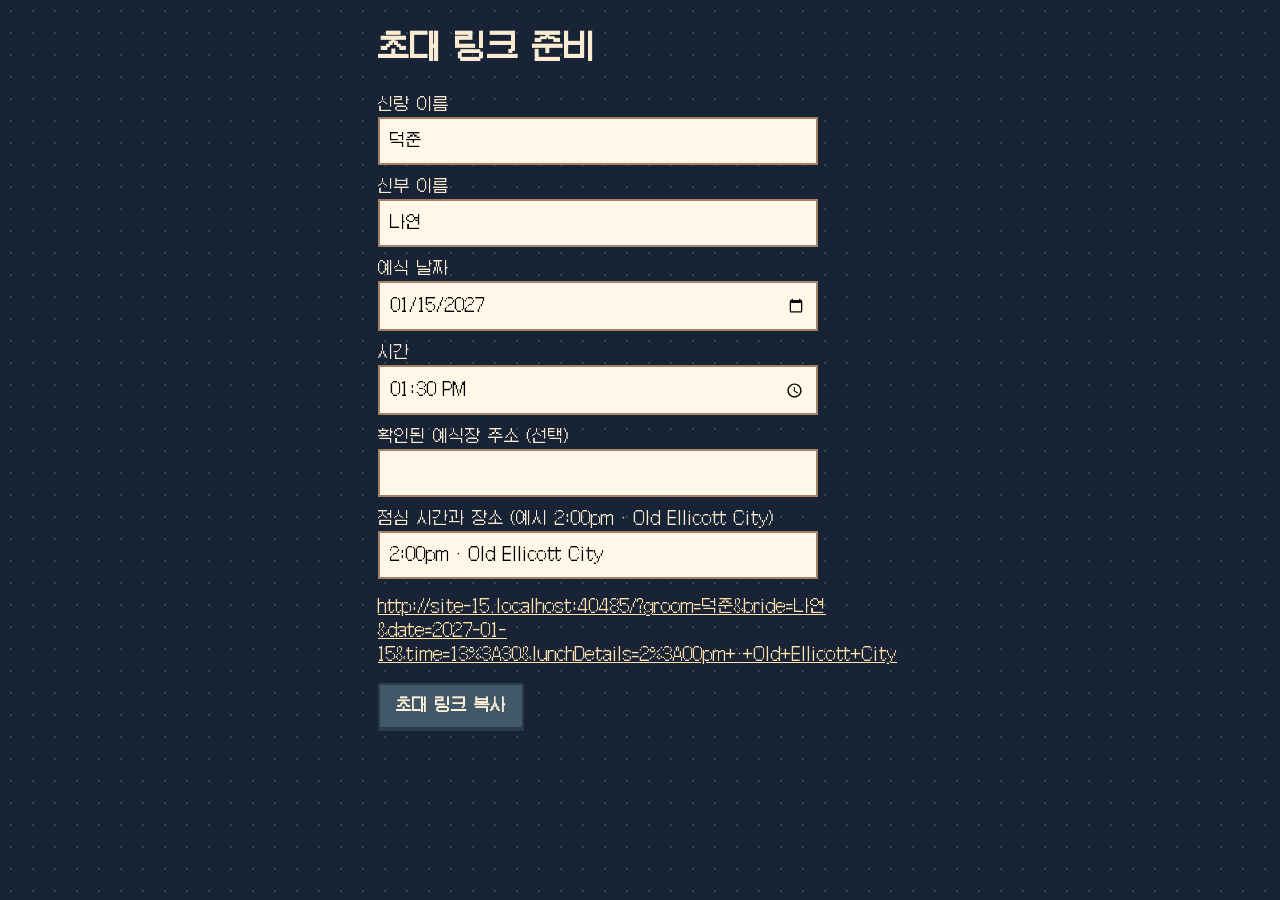
==== commit 7a1be1f5: "Align mobile frame heights across the invitation" ====
--- a/preview.html
+++ b/preview.html
@@ -3,7 +3,7 @@
 <head>
   <meta charset="utf-8"><meta name="viewport" content="width=device-width, initial-scale=1">
   <title>초대 링크 준비 · 별빛 마을의 결혼식</title>
-  <link rel="stylesheet" href="style.css?v=33">
+  <link rel="stylesheet" href="style.css?v=34">
   <style>main{max-width:560px}label{display:block}input{display:block}output{display:block;overflow-wrap:anywhere;margin:16px 0}output a{color:#ffe2ac}</style>
 </head>
 <body><main>
--- a/style.css
+++ b/style.css
@@ -30,7 +30,7 @@
 #item img { display: block; width: 80px; image-rendering: pixelated; }
 @media (max-width: 620px) {
   main { max-width: 480px; margin-top: 8px; }
-  .scene { min-height: min(84svh, 760px); padding: 0 8px 10px; }
+  .scene { min-height: min(66svh, 610px); padding: 0 8px 10px; }
   .landscape { flex-basis: 245px; }
   .dialog { display: grid; grid-template-columns: 72px minmax(0, 1fr); gap: 8px 12px; }
   .conversation { display: contents; }
@@ -279,7 +279,7 @@
 #book-details .reply-line { padding: 8px 2px; }
 #letter-book form { margin-top: 10px; }
 @media (max-width: 620px) {
-  .scene[data-chapter="3"] { min-height: 0; }
+  .scene[data-chapter="3"] .dialog { flex-grow: 1; align-content: center; }
   .scene[data-chapter="4"] { min-height: min(78svh, 660px); }
   .scene[data-task="review"] .dialog { gap: 4px 10px; }
   .scene[data-task="review"] #content p { font-size: 14px; }
